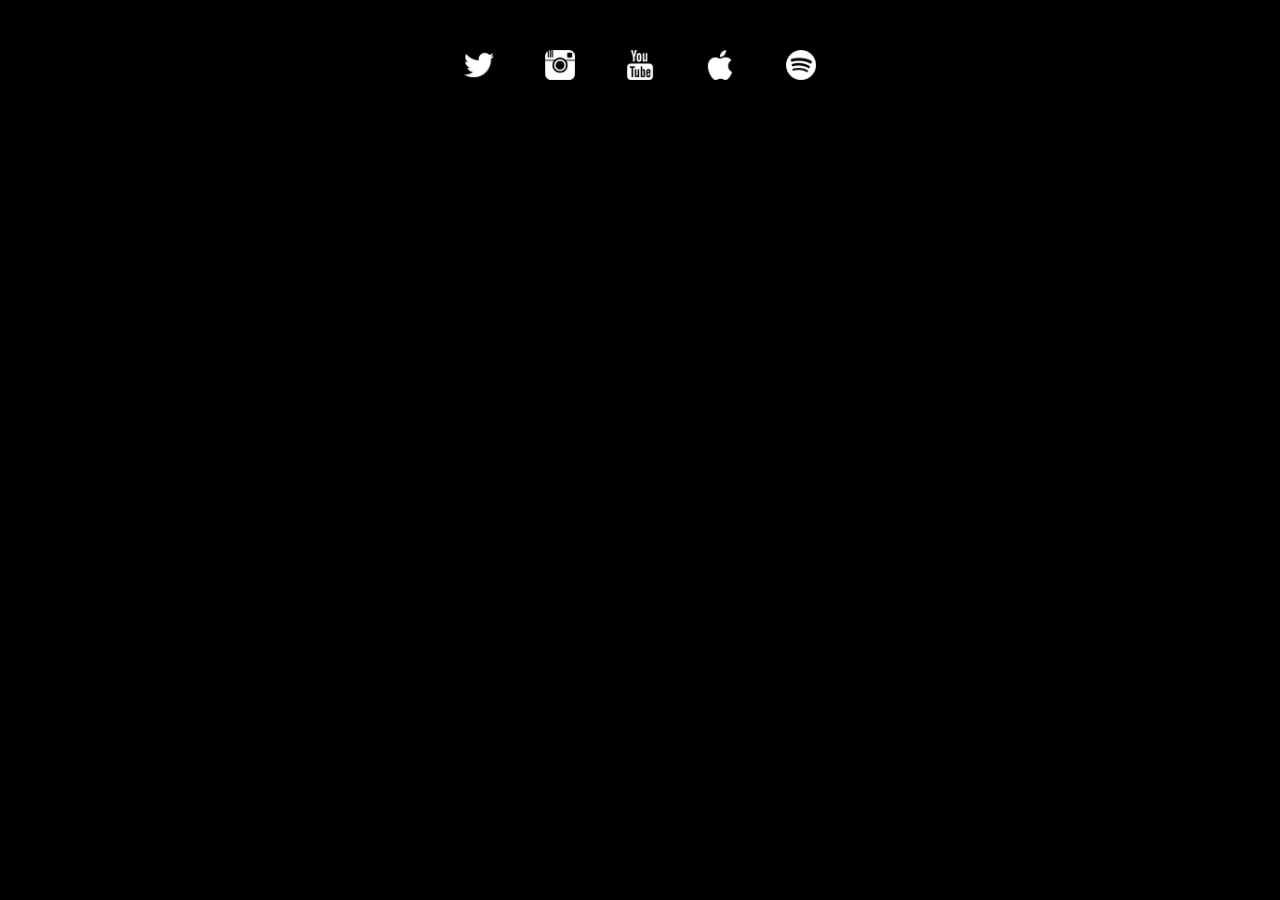
==== index.html @ 5534307a "Update index.html" ====
<html>
<head>
    
<title>ian bla</title>
    
<link rel="apple-touch-icon" sizes="180x180" href="/apple-touch-icon.png">
<link rel="icon" type="image/png" sizes="32x32" href="/favicon-32x32.png">
<link rel="icon" type="image/png" sizes="16x16" href="/favicon-16x16.png">
<link rel="manifest" href="/site.webmanifest">
    
<style>

body{
    background: #000;
    font-family:'Helvetica', 'Arial', sans-serif;
}
video{
    position: fixed;
    left:0;
    top:0;
    z-index: 0;
    width:100%;
}
#notwaves{
    font-family: serif;          
    color: #fff;
    font-size:180%;
    margin: 50px;
    position: relative;
    z-index: 1;
}
a:link {
  text-decoration: none;
  color: #fff;
}
a:visited {
  text-decoration: none;
  color: #fff;
}
a:hover {
  text-decoration: none;
  color: #fff;
}
a:active {
  text-decoration: none;
  color: #fff;
}
</style>

</head>

<body>

<a href="https://smarturl.it/ianbla"><video src="/media/eastside2.mp4" autoplay loop muted></video></a>
    
<center>

<div id="notwaves">

<a href="http://twitter.com/ianbla_">
<img src="/media/twitter-xxl.png" width="30px">
</a>

&nbsp; &nbsp; &nbsp; 

<a href="http://instagram.com/ian.bla">
<img src="/media/instagram-xxl.png" width="30px">
</a>

&nbsp; &nbsp; &nbsp; 

<a href="https://www.youtube.com/channel/UCfiUWs7SXPhn8uxOD09CuFA">
<img src="/media/youtube-xxl.png" width="30px">
</a>

&nbsp; &nbsp; &nbsp; 

<a href="https://music.apple.com/us/artist/ian-bla/1367842367">
<img src="/media/apple-xxl.png" width="30px">
</a>

&nbsp; &nbsp; &nbsp; 

<a href="https://open.spotify.com/artist/7d4hDUc41Qf8u268BxvLVj">
<img src="/media/spotify-xxl.png" width="30px">
</a>
<br>
<iframe width="852" height="480" src="https://www.youtube.com/embed/PrIydoo77qM" frameborder="0" allow="accelerometer; autoplay; encrypted-media; gyroscope; picture-in-picture" allowfullscreen></iframe>
</div>

</center>

<script type="text/javascript">
<!--
if (screen.width <= 699) {
document.location = "./m/";
}
//-->
</script>

</body>

</html>
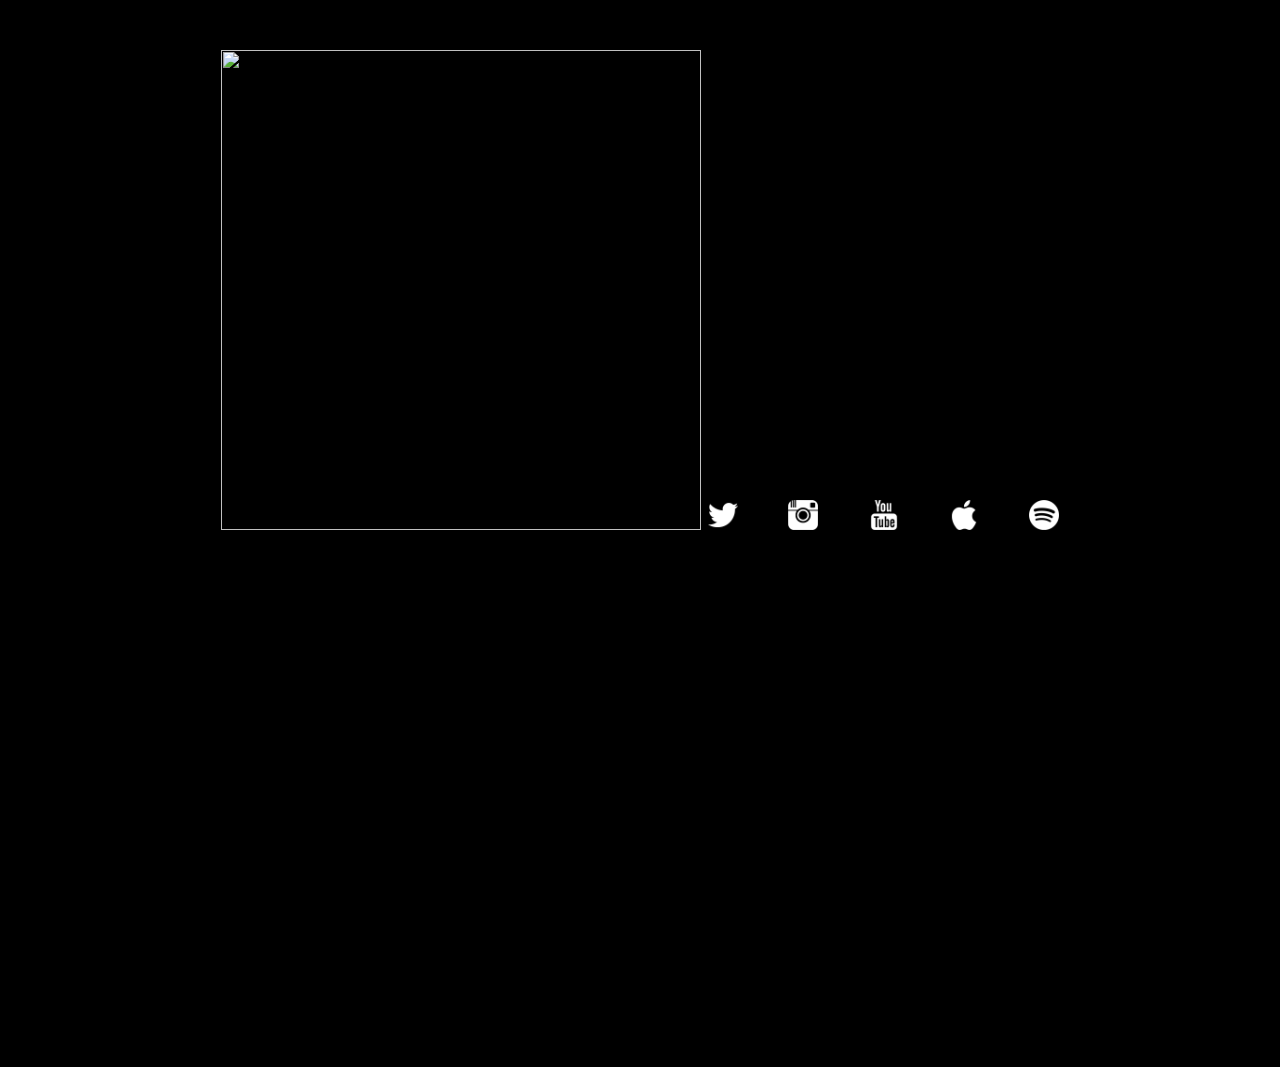
==== commit 8d2f1958: "Rename index_greenwave.html to index.html" ====
--- a/index.html
+++ b/index.html
@@ -51,11 +51,12 @@
 
 <body>
 
-<a href="https://smarturl.it/ianbla"><video src="/media/eastside2.mp4" autoplay loop muted></video></a>
+<a href="https://smarturl.it/ianbla"><video src="/media/koolina.mp4" autoplay loop muted></video></a>
     
 <center>
 
 <div id="notwaves">
+<a href="https://smarturl.it/ianbla"><img src="/media/gwcollageWSTransparent.png" width="480px"></img></a>
 
 <a href="http://twitter.com/ianbla_">
 <img src="/media/twitter-xxl.png" width="30px">
@@ -75,7 +76,7 @@
 
 &nbsp; &nbsp; &nbsp; 
 
-<a href="https://music.apple.com/us/artist/ian-bla/1367842367">
+<a href="https://music.apple.com/us/album/green-wave/1489290493">
 <img src="/media/apple-xxl.png" width="30px">
 </a>
 
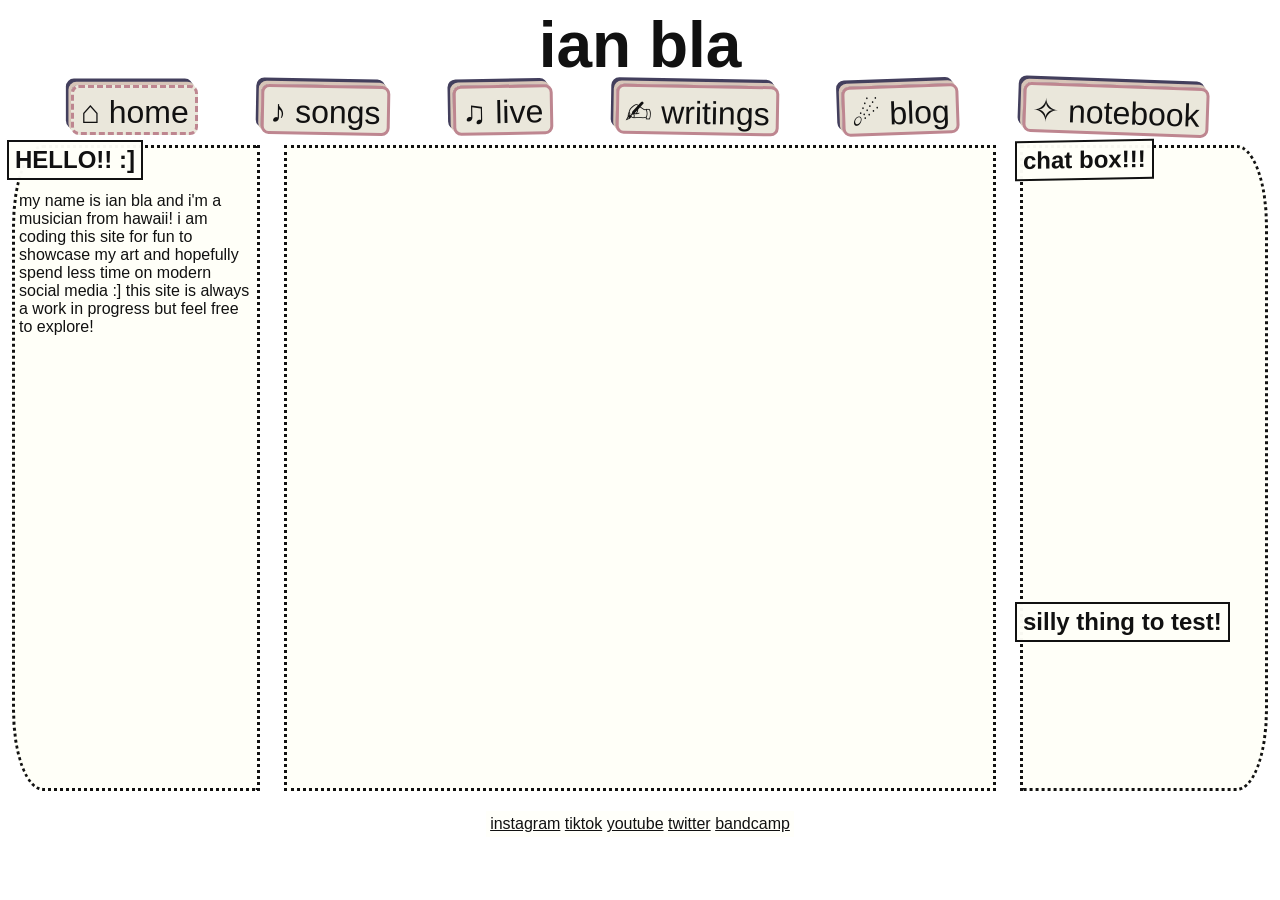
==== commit 7a7b96a2: "Add files via upload" ====
--- a/index.html
+++ b/index.html
@@ -1,104 +1,55 @@
+<!DOCTYPE html>
 <html>
-<head>
-    
-<title>ian bla</title>
-    
-<link rel="apple-touch-icon" sizes="180x180" href="/apple-touch-icon.png">
-<link rel="icon" type="image/png" sizes="32x32" href="/favicon-32x32.png">
-<link rel="icon" type="image/png" sizes="16x16" href="/favicon-16x16.png">
-<link rel="manifest" href="/site.webmanifest">
-    
-<style>
-
-body{
-    background: #000;
-    font-family:'Helvetica', 'Arial', sans-serif;
-}
-video{
-    position: fixed;
-    left:0;
-    top:0;
-    z-index: 0;
-    width:100%;
-}
-#notwaves{
-    font-family: serif;          
-    color: #fff;
-    font-size:180%;
-    margin: 50px;
-    position: relative;
-    z-index: 1;
-}
-a:link {
-  text-decoration: none;
-  color: #fff;
-}
-a:visited {
-  text-decoration: none;
-  color: #fff;
-}
-a:hover {
-  text-decoration: none;
-  color: #fff;
-}
-a:active {
-  text-decoration: none;
-  color: #fff;
-}
-</style>
-
-</head>
-
-<body>
-
-<a href="https://smarturl.it/ianbla"><video src="/media/koolina.mp4" autoplay loop muted></video></a>
-    
-<center>
-
-<div id="notwaves">
-<a href="https://smarturl.it/ianbla"><img src="/media/gwcollageWSTransparent.png" width="480px"></img></a>
-
-<a href="http://twitter.com/ianbla_">
-<img src="/media/twitter-xxl.png" width="30px">
-</a>
-
-&nbsp; &nbsp; &nbsp; 
-
-<a href="http://instagram.com/ian.bla">
-<img src="/media/instagram-xxl.png" width="30px">
-</a>
-
-&nbsp; &nbsp; &nbsp; 
-
-<a href="https://www.youtube.com/channel/UCfiUWs7SXPhn8uxOD09CuFA">
-<img src="/media/youtube-xxl.png" width="30px">
-</a>
-
-&nbsp; &nbsp; &nbsp; 
-
-<a href="https://music.apple.com/us/album/green-wave/1489290493">
-<img src="/media/apple-xxl.png" width="30px">
-</a>
-
-&nbsp; &nbsp; &nbsp; 
-
-<a href="https://open.spotify.com/artist/7d4hDUc41Qf8u268BxvLVj">
-<img src="/media/spotify-xxl.png" width="30px">
-</a>
-<br>
-<iframe width="852" height="480" src="https://www.youtube.com/embed/PrIydoo77qM" frameborder="0" allow="accelerometer; autoplay; encrypted-media; gyroscope; picture-in-picture" allowfullscreen></iframe>
-</div>
-
-</center>
-
-<script type="text/javascript">
-<!--
-if (screen.width <= 699) {
-document.location = "./m/";
-}
-//-->
-</script>
-
-</body>
-
+  <head>
+    <meta charset="UTF-8">
+    <title>ian bla is online</title>
+    <meta name="viewport" content="width=device-width, initial-scale=1.0">
+    <!--Google font-->
+    <link rel="preconnect" href="https://fonts.googleapis.com">
+    <link rel="preconnect" href="https://fonts.gstatic.com" crossorigin>
+    <link href="https://fonts.googleapis.com/css2?family=Geist+Pixel&family=Inter:ital,opsz,wght@0,14..32,100..900;1,14..32,100..900&display=swap" rel="stylesheet">  
+    <link href="/style.css" rel="stylesheet" type="text/css" media="all">
+    <script src="layout.js"></script>
+  </head>
+  <body>
+    <div id="content">
+      <header>
+        <h1>
+          <a href="/index.html" class="link--slide-up-replace">
+            <span class="link-text-top">ian bla</span>
+            <span class="link-text-bottom">ian bla!٩( ᐛ )و</span>
+          </a>
+        </h1>
+        <nav>
+          <a href="/" class="current-nav">⌂&#xFE0E; home</a>
+          <a href="/songs" style="transform: rotate(1deg);">♪&#xFE0E; songs</a>
+          <a href="/live" style="transform: rotate(-1deg);">♫&#xFE0E; live</a>
+          <a href="/writings" style="transform: rotate(1deg);">✍&#xFE0E; writings</a>
+          <a href="/blog" style="transform: rotate(-2deg);">☄&#xFE0E; blog</a>
+          <a href="/notebook" style="transform: rotate(2deg);">✧&#xFE0E; notebook</a>
+        </nav>
+      </header>
+      <main id="main" class>
+        <div class="videoWrapper">
+        <iframe width="560" height="349" src="https://www.youtube-nocookie.com/embed/mn5YimPz5nc?si=feQk3A46M3OJ7h2B&autoplay=1&mute=1&rel=0" title="YouTube video player" frameborder="0" allow="accelerometer; autoplay; clipboard-write; encrypted-media; gyroscope; picture-in-picture; web-share" referrerpolicy="strict-origin-when-cross-origin" allowfullscreen></iframe>
+        </div>
+      </main>
+      <aside class="aside aside--left">
+        <h2>HELLO!! :]</h2>
+        my name is ian bla and i'm a musician from hawaii! i am coding this site for fun to showcase my art and hopefully spend less time on modern social media :] this site is always a work in progress but feel free to explore!
+      </aside>
+      <aside class="aside aside--right">
+        <h2 style="transform: translate(-0.75rem,-0.75rem) skew(0deg, -1deg) ;">chat box!!!</h2>
+        <iframe src="https://www3.cbox.ws/box/?boxid=3559082&boxtag=gumwDx" width="100%" height="400px" allowtransparency="yes" allow="autoplay" frameborder="0" marginheight="0" marginwidth="0" scrolling="auto"></iframe>	
+        <br><br><h2>silly thing to test!</h2>
+      </aside>
+      <footer>
+        <a href="https://www.instagram.com/ian.bla/" target="_blank">instagram</a>
+        <a href="https://www.tiktok.com/@ianbla" target="_blank">tiktok</a>
+        <a href="https://www.youtube.com/@ian_bla" target="_blank">youtube</a>
+        <a href="https://x.com/ianbla_" target="_blank">twitter</a>
+        <a href="https://ianbla.bandcamp.com" target="_blank">bandcamp</a>
+      </footer>
+    </div>
+  </body>
 </html>
--- a/style.css
+++ b/style.css
@@ -0,0 +1,370 @@
+h1 {
+  font-size: 4rem;
+  margin: 0;
+  padding: 0;
+}
+
+h2 {
+  background-color: #fffff8f8;
+  margin: 0;
+  transform: translate(-0.75rem,-0.75rem); 
+  border: 2px solid #111;
+  padding: 0.25em;
+  line-height: 1;
+  width: fit-content;
+}
+
+h2:hover{
+  scale: 1.01;
+}
+
+body {
+  font-family: 'Geist Pixel', sans-serif;
+  font-size: 16px;
+  color: #111;
+  background-image: url('https://upload.wikimedia.org/wikipedia/commons/7/79/Hurricane_Dot_weather_map%2C_August_6%2C_1959_%283008714%29.jpg');
+}
+
+/* link color swag */
+a:link { color: #111;  }
+a:visited { color: #111; }
+a:hover { color: #be8690; }
+a:active { color: #111; }
+
+/*nav bar things*/
+nav {
+  display: flex;
+  flex: auto 1 1;
+  justify-content: space-evenly;
+  align-self: center;
+}
+
+nav a {
+  font-size: clamp(0.75rem, 2.5vw, 4rem);
+  padding: 0.5%;
+  background-color: #e9e5d8ea;
+  border: 0.25vw solid #be8690;
+  border-radius: 0.5rem;
+  box-shadow: -0.2vw -0.2rem #d7c5b8, -0.4vw -0.4rem #433f5d ;
+  transition: 
+    scale 1s ease-in-out,
+    color 1s ease-in-out,
+    box-shadow 1s ease-in-out;
+  text-decoration: none;
+  padding-bottom: 0;
+}
+
+nav a:hover {
+  scale: 1.1;
+  box-shadow: -0.2vw -0.2rem #708fa9, -0.6vw -0.6rem 0.1rem #eaf7f3;
+}
+
+#content {
+  display: grid;
+  max-width: 100%;
+  width: 100vw;
+  grid-gap: 1rem;
+  margin: 0 auto;
+  grid-template:
+    "header header header"
+    "asideLeft main asideRight"
+    "footer footer footer"
+    auto / 20vw auto 20vw;
+}
+
+header { 
+  grid-area: header; 
+  text-align: center;
+  justify-content: center;
+  margin-bottom: -10px;
+}
+main, aside {
+  transition: 
+    transform 1s ease-in-out, 
+    background-color 1s ease-in-out;
+}
+main:hover, aside:hover {
+  transform: scale(1.01);
+  background-color: #fffff8fa;
+}
+.aside--left {
+  grid-area: asideLeft;
+  background-color: #fffff8f3;
+  border: 3px dotted #111;
+  border-radius: 12.5% 0 0 12.5%;
+  padding: 0.25rem;
+  margin: 0.25rem;
+}
+.aside--right {
+  grid-area: asideRight;
+  background-color: #fffff8f3;
+  border: 3px dotted #111;
+  border-radius: 0 12.5% 12.5% 0;
+  padding: 0.25rem;
+  margin: 0.25rem;
+}
+
+main { 
+  grid-area: main; 
+  background-color: #fffff8fe;
+  border: 3px dotted #111;
+  padding: 1rem;
+  margin: 0.25rem;
+  min-height: 38rem;
+}
+
+.blog-posts {
+  max-height: 40rem;
+  overflow-y: auto;
+}
+
+footer { 
+  grid-area: footer; 
+  text-align: center;
+  justify-self: center;
+  width: fit-content;
+  padding: 0.25rem;
+  background-color: #fffff8bb;
+}
+
+/*typing effect from https://dev.to/afif/a-scalable-css-only-typewriter-effect-2opn*/
+.type {
+  display:inline-flex;
+}
+
+.type span {
+  height:1.2em;
+  width:0%;
+  word-break:break-all;
+  overflow: hidden;
+  animation:
+    c 1s infinite steps(1),  
+    t 4s linear infinite alternate;
+}
+.type span:before {
+  content:" ";
+  display:inline-block;
+}
+
+@keyframes t{
+  90%,100% {width:100%}
+}
+
+@keyframes c{
+  0%,100%{box-shadow:5px 0 0 #0000}
+  50%    {box-shadow:5px 0 0 #111  }
+}
+
+/* link slide up effect */
+.link--slide-up-replace {
+  display: inline-flex;
+  flex-direction: column;
+  overflow: hidden;
+  height: 1.2em;
+  text-decoration: none;
+}
+.link-text-top,
+.link-text-bottom {
+  display: block;
+  transition: transform 1.5s cubic-bezier(0.77, 0, 0.175, 1);
+}
+.link-text-bottom:hover { color: #be8690; }
+.link--slide-up-replace:hover .link-text-top,
+.link--slide-up-replace:hover .link-text-bottom {
+  transform: translateY(-92.5%);
+}
+
+/*songs page css*/
+/*changes color of every even row in a list*/
+li:nth-child(even) {
+  background-color: #fafafa;
+}
+
+.release-details summary {
+  cursor: pointer;
+  list-style: none;
+  background: linear-gradient(currentColor 0 0) 
+    bottom left/
+    var(--underline-width, 0%) 0.1em
+    no-repeat;
+  display: inline-block;
+  padding: 0 .5em 0.2em;
+  text-decoration: none;
+  transition: background-size 0.5s;
+}
+
+.release-details summary:hover {
+  --underline-width: 100%;
+}
+
+.release-details summary::-webkit-details-marker {
+  display: none;
+}
+
+.release-details summary::after {
+  font-size: 0.75rem;
+  content: " +";
+}
+
+.release-details[open] summary::after {
+  content: " −";
+}
+
+.release-details[open] summary {
+  font-weight: bold;
+}
+
+.release-box {
+  display: flex;
+  flex-direction: column;
+  gap: 0.75rem;
+  padding: 0.25rem 0.25rem;
+  border: 0.2rem double #111;
+  text-align: left;
+}
+
+.release-box ol {
+  margin-top: 0;
+  padding-left: 1.5rem;
+}
+
+.release-box img {
+  width: min(12rem, 100%);
+  height: 12rem;
+  aspect-ratio: 1;
+}
+
+.songs-page table:has(.release-details[open]) :is(th:last-child, td:last-child) {
+  display: none;
+}
+
+/* Style the button that is used to open and close the collapsible content */
+.collapsible {
+  background-color: #eee;
+  color: #444;
+  cursor: pointer;
+  padding: 18px;
+  width: 100%;
+  border: none;
+  text-align: left;
+  outline: none;
+  font-size: 15px;
+}
+
+/* Add a background color to the button if it is clicked on (add the .active class with JS), and when you move the mouse over it (hover) */
+.active, .collapsible:hover {
+  background-color: #ccc;
+}
+
+/* Style the collapsible content. Note: hidden by default */
+.dropcontent {
+  padding: 0 1rem;
+  max-height: 0;
+  overflow: hidden;
+  background-color: #f1f1f1;
+  transition: max-height 0.5s ease-out;
+}
+
+/*table*/
+table {
+  border-collapse: collapse;
+  width: 100%;
+}
+td, th {
+  border: 1px solid #fcfcfc;
+  text-align: left;
+  padding: 0.1rem;
+}
+
+.music-icons {
+  display: inline-block;
+  filter: grayscale(1) contrast(250%); 
+  height: 0.75rem !important; 
+  width: 0.75rem !important;
+}
+
+.social-icons {
+  display: inline-block;
+  filter: grayscale(1) contrast(250%); 
+  height: 2rem !important; 
+  width: 2rem !important;
+}
+
+/*makes YouTube videos look normal and responsive*/
+.videoWrapper {
+  position: relative;
+  padding-bottom: 56.25%; /* 16:9 */
+  height: 0;
+}
+.videoWrapper iframe {
+  position: absolute;
+  top: 0;
+  left: 0;
+  width: 100%;
+  height: 100%;
+}
+
+/*animates nav button*/
+@keyframes nav--ambient {
+  0% {
+    transform: scale(1) rotate(-0.5deg);/* Normal size */
+  }
+  50% {
+    transform: scale(1.1) rotate(0.5deg); /* Scaled up (30% larger) */
+  }
+  100% {
+    transform: scale(1) rotate(-0.5deg); /* Normal size */
+  }
+}
+
+.current-nav {
+  border: 0.3vw dashed #be8690;
+  animation: nav--ambient 6s infinite ease-in-out;
+}
+
+.current-nav:hover {
+  animation-play-state: paused;
+}
+
+/*mobile responsiveness things*/
+@media (min-width: 801px) {
+  #content.live-page {
+    grid-template-columns: 30% auto 10%;
+  }
+}
+
+@media (min-width: 801px) {
+  #content.songs-page {
+    grid-template-columns: 5% auto 5%;
+  }
+}
+
+@media (max-width: 1200px) {
+  #content {
+  grid-template:
+    "header header header"
+    "asideLeft main main"
+    "asideRight asideRight asideRight"
+    "footer footer footer"
+    auto / 220px auto 220px;
+  }
+}
+@media (max-width: 800px) {
+  #content {
+    grid-template:
+      "header"
+      "asideLeft"
+      "main"
+      "asideRight"
+      "footer"
+      / auto; 
+    }
+
+  .songs-page table tr td:nth-child(3), table tr td:nth-child(1) {
+  font-size: 0.45rem; 
+  }
+
+  main { 
+    min-height: 18rem;
+  }
+}
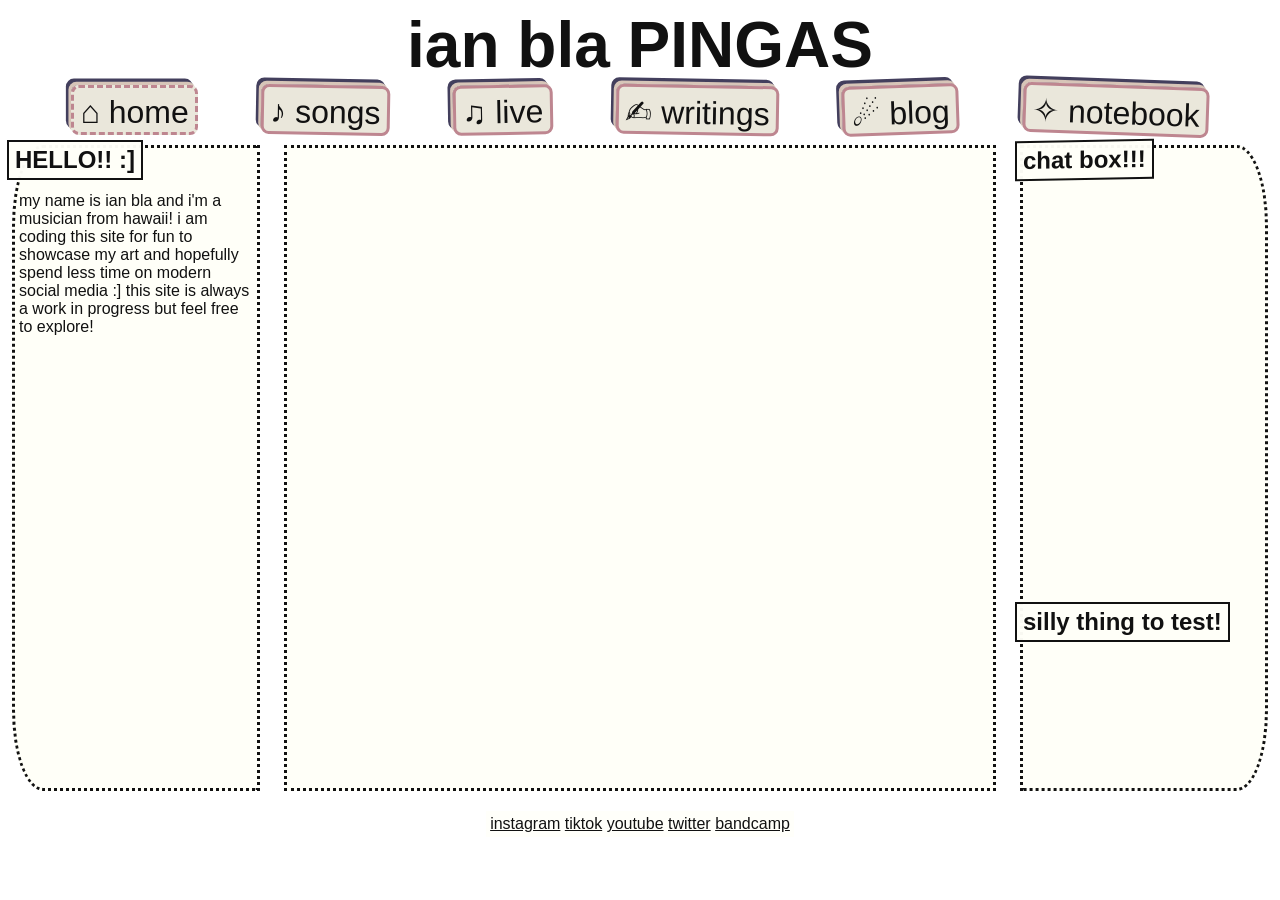
==== commit d37320d3: "<h1> should say PINGAS" ====
--- a/index.html
+++ b/index.html
@@ -16,7 +16,7 @@
       <header>
         <h1>
           <a href="/index.html" class="link--slide-up-replace">
-            <span class="link-text-top">ian bla</span>
+            <span class="link-text-top">ian bla PINGAS</span>
             <span class="link-text-bottom">ian bla!٩( ᐛ )و</span>
           </a>
         </h1>
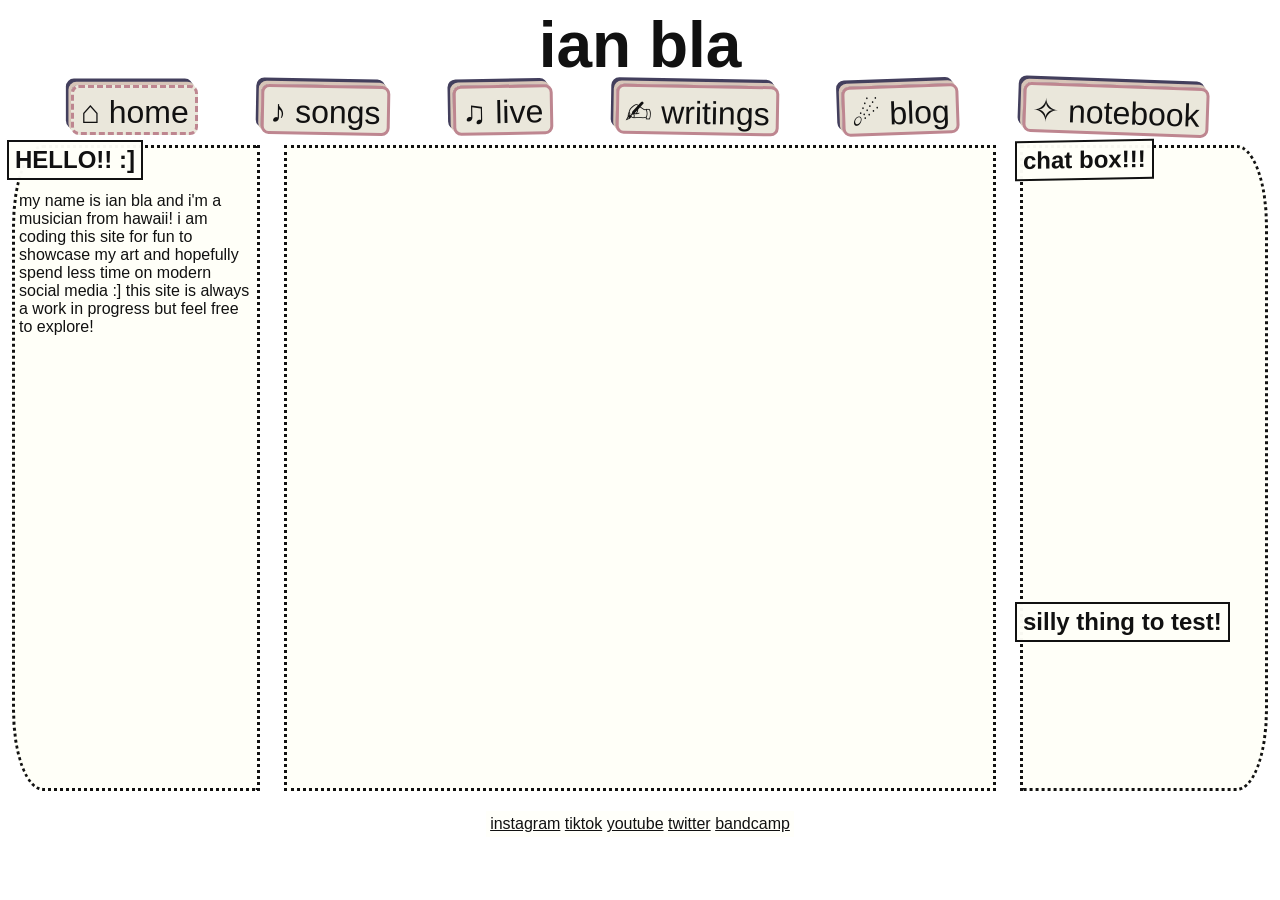
==== commit 788067bc: "index.html <h1> no longer says pingas. the VS Code is now connected to my Git Hub :]" ====
--- a/index.html
+++ b/index.html
@@ -16,7 +16,7 @@
       <header>
         <h1>
           <a href="/index.html" class="link--slide-up-replace">
-            <span class="link-text-top">ian bla PINGAS</span>
+            <span class="link-text-top">ian bla</span>
             <span class="link-text-bottom">ian bla!٩( ᐛ )و</span>
           </a>
         </h1>
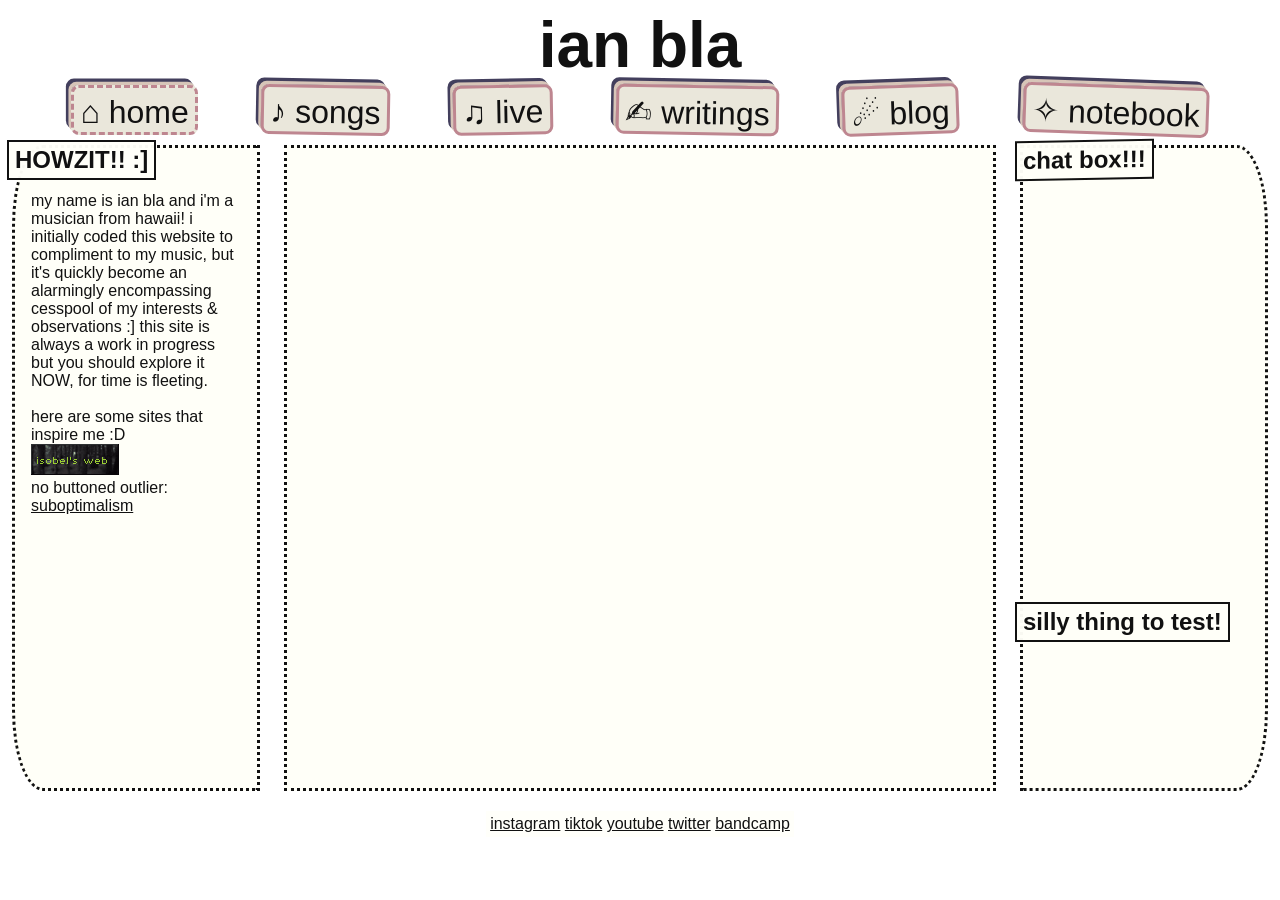
==== commit 4ce7da3c: "made the writings pages more coherent, added inspirational websites," ====
--- a/index.html
+++ b/index.html
@@ -35,8 +35,14 @@
         </div>
       </main>
       <aside class="aside aside--left">
-        <h2>HELLO!! :]</h2>
-        my name is ian bla and i'm a musician from hawaii! i am coding this site for fun to showcase my art and hopefully spend less time on modern social media :] this site is always a work in progress but feel free to explore!
+        <h2>HOWZIT!! :]</h2>
+        <p>my name is ian bla and i'm a musician from hawaii! i initially coded this website to compliment to my music, but it's quickly become an alarmingly encompassing cesspool of my interests & observations :] this site is always a work in progress but you should explore it NOW, for time is fleeting.</p><br>
+        <!--<iframe allow="autoplay *; encrypted-media *; fullscreen *; clipboard-write" frameborder="0" height="450" style="width:100%;max-width:660px;border-radius:10px;" sandbox="allow-forms allow-popups allow-same-origin allow-scripts allow-storage-access-by-user-activation allow-top-navigation-by-user-activation" src="https://embed.music.apple.com/us/playlist/favorite-songs/pl.u-aeUPBZ0YmN"></iframe> !-->
+        <p>here are some sites that inspire me :D<br>
+          <a href="https://isobelsweb.com" target="_blank"><img src="/images/buttons/isobelsweb-button2.gif"></a><br>
+          no buttoned outlier:<br>
+          <a href="https://suboptimalism.neocities.org" target="_blank">suboptimalism</a>
+        </p>
       </aside>
       <aside class="aside aside--right">
         <h2 style="transform: translate(-0.75rem,-0.75rem) skew(0deg, -1deg) ;">chat box!!!</h2>
--- a/style.css
+++ b/style.css
@@ -20,7 +20,7 @@
 
 body {
   font-family: 'Geist Pixel', sans-serif;
-  font-size: 16px;
+  font-size: 1rem;
   color: #111;
   background-image: url('https://upload.wikimedia.org/wikipedia/commons/7/79/Hurricane_Dot_weather_map%2C_August_6%2C_1959_%283008714%29.jpg');
 }
@@ -30,6 +30,10 @@
 a:visited { color: #111; }
 a:hover { color: #be8690; }
 a:active { color: #111; }
+
+p {
+  margin: 0 0.75rem;
+}
 
 /*nav bar things*/
 nav {
@@ -276,6 +280,7 @@
   padding: 0.1rem;
 }
 
+/*icons styling*/
 .music-icons {
   display: inline-block;
   filter: grayscale(1) contrast(250%); 
@@ -365,6 +370,6 @@
   }
 
   main { 
-    min-height: 18rem;
+    min-height: 10rem;
   }
 }
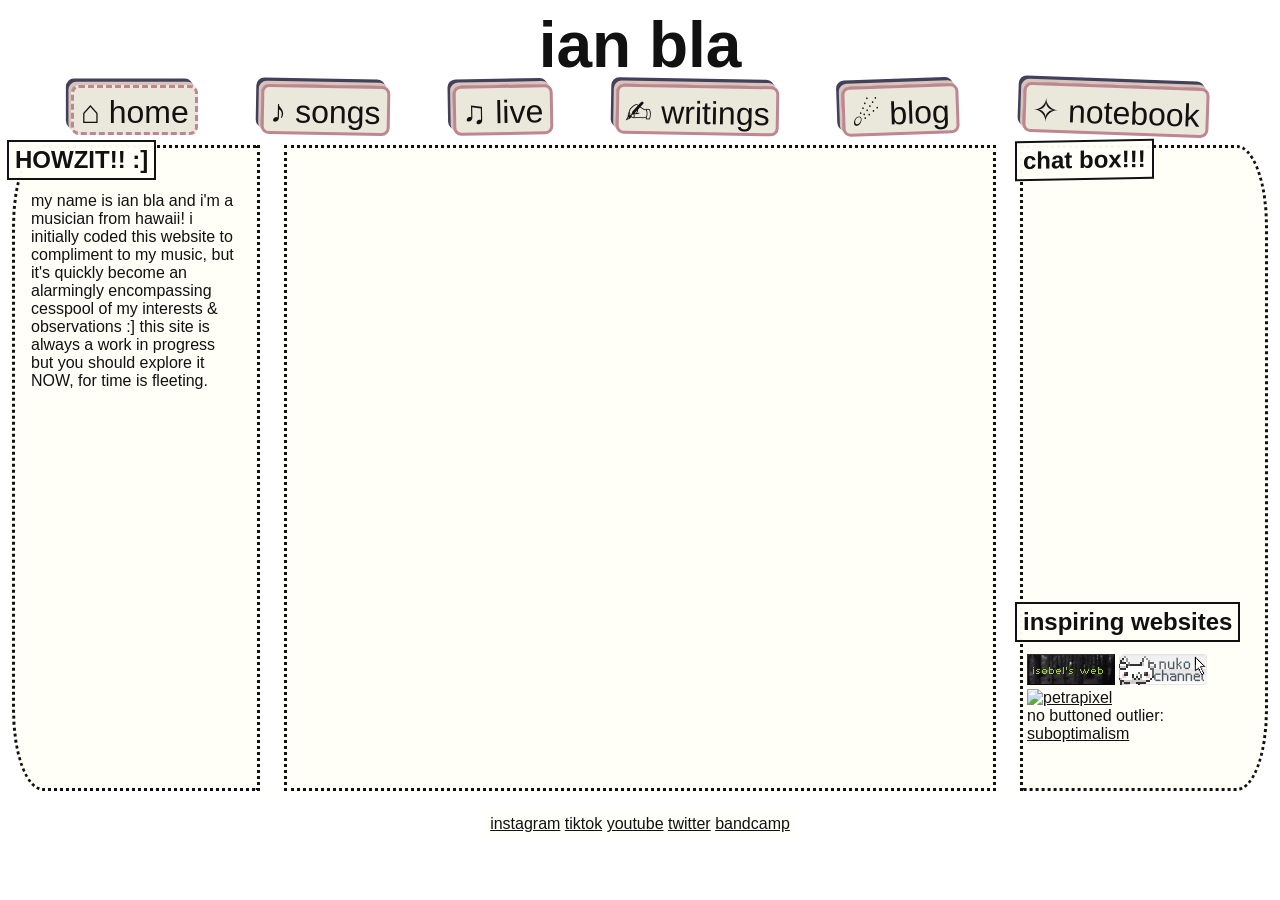
==== commit a86847ce: "fixed mobile page for catalog and added transparent background image, added homepage buttons" ====
--- a/index.html
+++ b/index.html
@@ -38,16 +38,17 @@
         <h2>HOWZIT!! :]</h2>
         <p>my name is ian bla and i'm a musician from hawaii! i initially coded this website to compliment to my music, but it's quickly become an alarmingly encompassing cesspool of my interests & observations :] this site is always a work in progress but you should explore it NOW, for time is fleeting.</p><br>
         <!--<iframe allow="autoplay *; encrypted-media *; fullscreen *; clipboard-write" frameborder="0" height="450" style="width:100%;max-width:660px;border-radius:10px;" sandbox="allow-forms allow-popups allow-same-origin allow-scripts allow-storage-access-by-user-activation allow-top-navigation-by-user-activation" src="https://embed.music.apple.com/us/playlist/favorite-songs/pl.u-aeUPBZ0YmN"></iframe> !-->
-        <p>here are some sites that inspire me :D<br>
-          <a href="https://isobelsweb.com" target="_blank"><img src="/images/buttons/isobelsweb-button2.gif"></a><br>
-          no buttoned outlier:<br>
-          <a href="https://suboptimalism.neocities.org" target="_blank">suboptimalism</a>
         </p>
       </aside>
       <aside class="aside aside--right">
         <h2 style="transform: translate(-0.75rem,-0.75rem) skew(0deg, -1deg) ;">chat box!!!</h2>
         <iframe src="https://www3.cbox.ws/box/?boxid=3559082&boxtag=gumwDx" width="100%" height="400px" allowtransparency="yes" allow="autoplay" frameborder="0" marginheight="0" marginwidth="0" scrolling="auto"></iframe>	
-        <br><br><h2>silly thing to test!</h2>
+        <br><br><h2>inspiring websites</h2>
+        <a href="https://isobelsweb.com" target="_blank"><img src="/images/buttons/isobelsweb-button2.gif"></a>
+        <a href="https://nukochannel.neocities.org" target="_blank"><img src="images/buttons/NukoChannelButton.gif"></a>
+        <a href="https://petrapixel.neocities.org/" target="_blank"><img src="https://cdn.jsdelivr.net/gh/petracoding/petrapixel.neocities.org@latest/public/assets/img/linkback.gif" alt="petrapixel"></a>
+        <br>no buttoned outlier:<br>
+        <a href="https://suboptimalism.neocities.org" target="_blank">suboptimalism</a>
       </aside>
       <footer>
         <a href="https://www.instagram.com/ian.bla/" target="_blank">instagram</a>
